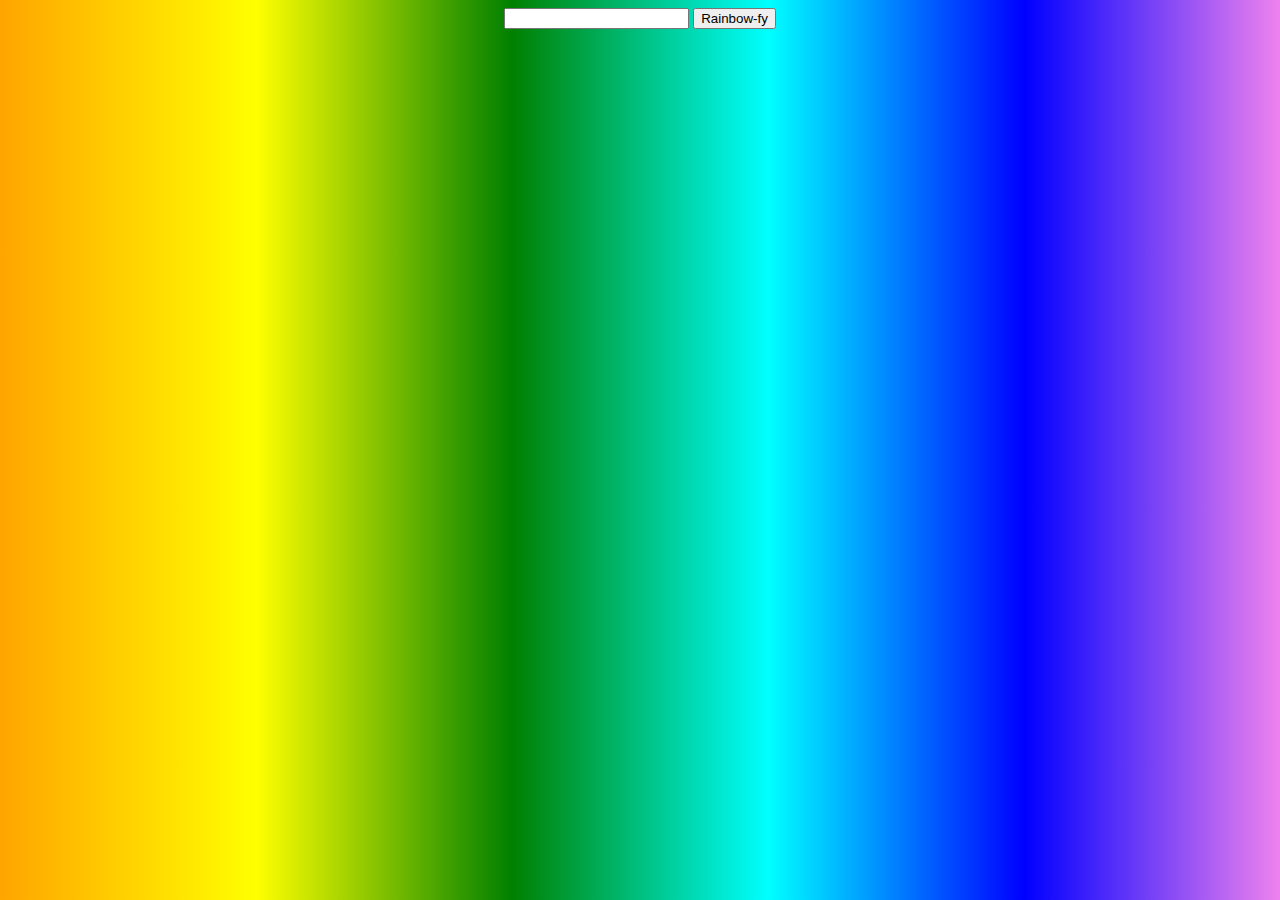
==== rainbow/index.html @ 2c560cdd "base file" ====
<html>

<head>

<style>
body {
    height: 200px;
    background: red; /* For browsers that do not support gradients */
    background: -webkit-linear-gradient(left, orange , yellow, green, cyan, blue, violet); /* For Safari 5.1 to 6.0 */
    background: -o-linear-gradient(right, orange, yellow, green, cyan, blue, violet); /* For Opera 11.1 to 12.0 */
    background: -moz-linear-gradient(right, orange, yellow, green, cyan, blue, violet); /* For Firefox 3.6 to 15 */
    background: linear-gradient(to right, orange , yellow, green, cyan, blue, violet); /* Standard syntax (must be last) */

    text-align: center;
}

</style>

</head>

<body>

<input type="text" id="input">
<button onclick="convertText()">Rainbow-fy</button>

</body>

<script>

const colours = ["enemy","team","system","notification","warning"]

function convertText() {
	const user_input = document.getElementById("input");
	const text = user_input.value;

	let new_string = "";
	for (let i = 0; i < text.length; i++) {
		const colour = colours[i % colours.length];

		new_string += "<" + colour + ">";
		new_string += text[i];
		new_string += "</>";
	}

	user_input.value = new_string;
}

</script>

</html>
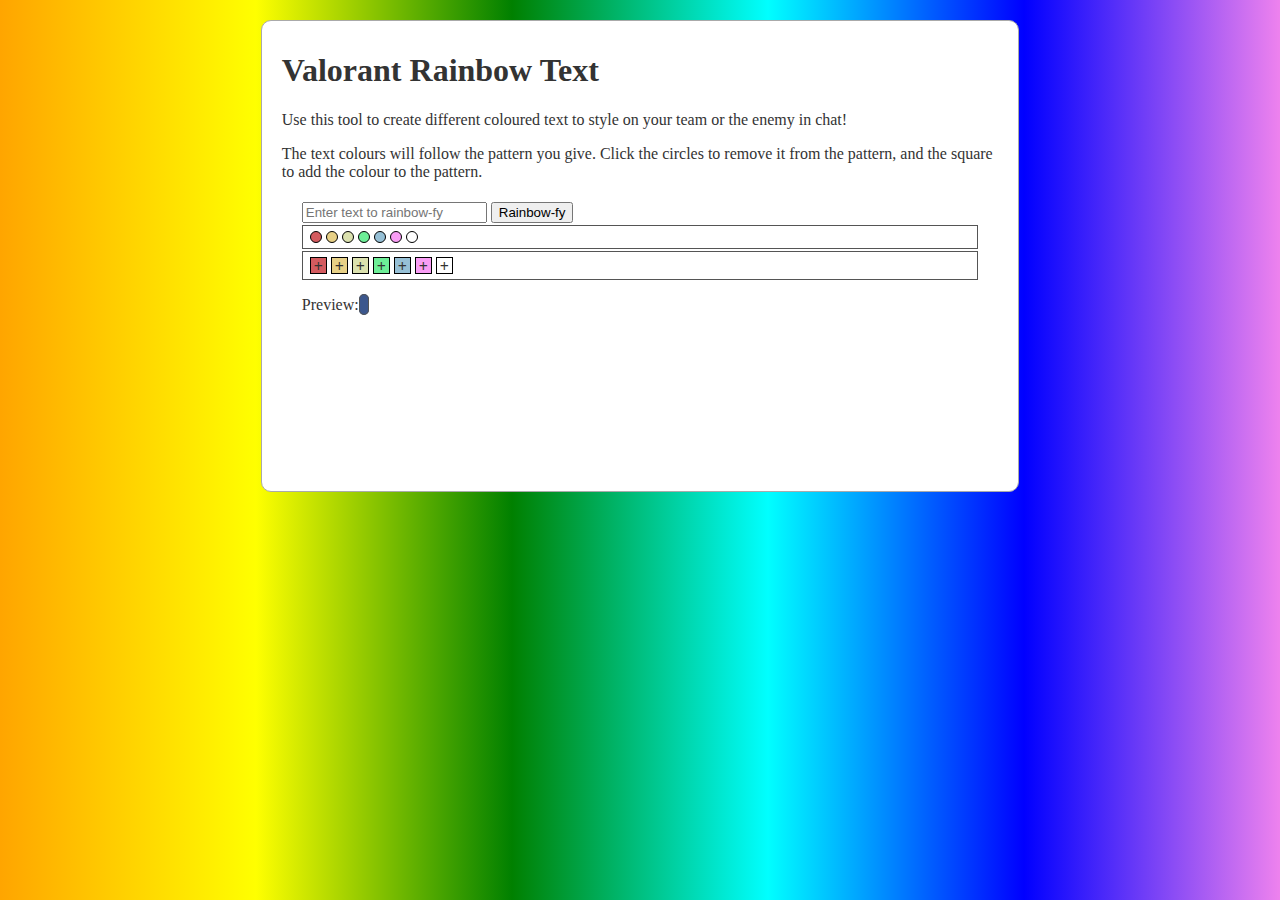
==== commit da1e042b: "Added 2 more colours" ====
--- a/rainbow/index.html
+++ b/rainbow/index.html
@@ -11,40 +11,219 @@
     background: -moz-linear-gradient(right, orange, yellow, green, cyan, blue, violet); /* For Firefox 3.6 to 15 */
     background: linear-gradient(to right, orange , yellow, green, cyan, blue, violet); /* Standard syntax (must be last) */
 
-    text-align: center;
+    color: #333;
+}
+
+#box {
+	margin: 20px 20%;
+	padding: 10px 20px;
+
+	background-color: #FFF;
+	border: 1px solid #AAA;
+	border-radius: 10px;
+
+	height: 50vh;
+}
+
+.paragraph {
+	padding:  5px 20px;
+}
+
+#pattern-holder, #pattern-adder {
+	width: auto;
+	margin: 2px 0;
+	background-colour: #EEE;
+	border: 1px solid #555;
+
+	min-height: 12px;
+	padding: 5px;
+}
+
+.col-circle {
+	width: 10px;
+	height: 10px;
+	border-radius: 10px;
+	border: 1px solid #000;
+
+	margin: 0 2px;
+
+	display: inline-block;
+	cursor: pointer;
+}
+
+#preview {
+	border: 1px solid #555;
+	background-color: #3C578D;
+	border-radius: 5px;
+
+	padding: 1px 4px;
+	width: 200px;
+	height: 40px;
+
+	text-shadow: -1px 0 #333;
+
+	font-size: 12pt;
+	font-weight: bold;
+	letter-spacing: 1px;
+}
+
+.col-square {
+	width: 15px;
+	height: 15px;
+	border: 1px solid #000;
+
+	margin: 0 2px;
+
+	display: inline-block;
+	cursor: pointer;
+
+	text-align: center;
+	color: #333;
+	font-weight: bold;
 }
 
 </style>
 
 </head>
-
 <body>
 
-<input type="text" id="input">
-<button onclick="convertText()">Rainbow-fy</button>
+<div id="box">
+	<h1>Valorant Rainbow Text</h1>
+	<p>Use this tool to create different coloured text to style on your team or the enemy in chat!</p>
+	<p>The text colours will follow the pattern you give. Click the circles to remove it from the pattern, and the square to add the colour to the pattern.</p>
+
+	<div class="paragraph">
+		<input onkeyup="convertTextHTML();" type="text" id="input" placeholder="Enter text to rainbow-fy">
+		<button onclick="convertTextValorant();">Rainbow-fy</button>
+		<br>
+
+		<div id="pattern-holder"></div>
+		<div id="pattern-adder"></div>
+		
+		<p>
+			Preview:
+			<span id="preview"></span>
+		</p>
+		
+	</div>
+</div>
 
 </body>
 
 <script>
 
-const colours = ["enemy","team","system","notification","warning"]
-
-function convertText() {
+const colours = {
+				"#D45B5F" : "enemy",
+				"#E7D086" : "system",
+				"#DBE1AE" : "self",
+				"#6DEE97" : "notification",
+				"#96C0D6" : "team",
+				"#F99DF5" : "warning",
+				"#FFF" : ""
+};
+
+let pattern = [];
+
+function convertTextValorant() {
 	const user_input = document.getElementById("input");
 	const text = user_input.value;
 
 	let new_string = "";
+	let j = 0;
 	for (let i = 0; i < text.length; i++) {
-		const colour = colours[i % colours.length];
-
-		new_string += "<" + colour + ">";
-		new_string += text[i];
-		new_string += "</>";
+		const letter = text[i];
+		if (letter != " ") {
+			const colour = colours[pattern[j % pattern.length]];
+
+			if (colour == "") {
+				new_string += letter;
+			} else {
+				new_string += "<" + colour + ">";
+				new_string += letter;
+				new_string += "</>";
+			}
+
+			j++;
+		} else {
+			new_string += " ";
+		}
 	}
 
 	user_input.value = new_string;
+
+	user_input.select();
+
+	document.execCommand("copy");
+
+	alert("Copied to clipboard");
+
+	user_input.value = "";
+}
+
+function convertTextHTML() {
+	const user_input = document.getElementById("input");
+	const text = user_input.value;
+
+	let new_string = "";
+	let j = 0;
+	for (let i = 0; i < text.length; i++) {
+		const letter = text[i];
+		if (letter != " ") {
+			const colour = pattern[j % pattern.length];
+
+			new_string += "<span style='color: " + colour + ";'>";
+			new_string += letter;
+			new_string += "</span>";
+
+			j++;
+		} else {
+			new_string += " ";
+		}
+		
+	}
+
+
+	const preview = document.getElementById("preview");
+	preview.innerHTML = new_string;
+
+}
+
+function removeColour(dom) {
+	const i = Array.from(document.getElementById("pattern-holder").children).indexOf(dom);
+
+	dom.remove();
+	pattern.splice(i, 1);
+
+	convertTextHTML();
+}
+
+function addColour(colour) {
+	const div = document.createElement("div");
+	div.className = "col-circle";
+	div.style.backgroundColor = colour;
+	div.onclick = function() { removeColour(this); }
+
+	const holder = document.getElementById("pattern-holder");
+	holder.appendChild(div);
+
+	pattern.push(colour);
+
+	convertTextHTML();
+}
+
+const keys = Object.keys(colours);
+const adder = document.getElementById("pattern-adder");
+
+for (let i = 0; i < keys.length; i++) {
+	const div = document.createElement("div");
+	div.className = "col-square";
+	div.style.backgroundColor = keys[i];
+	div.onclick = function() { addColour(keys[i]); }
+	div.innerHTML = "+";
+	adder.appendChild(div);
+
+	addColour(keys[i]);
 }
 
 </script>
-
-</html>
+</html>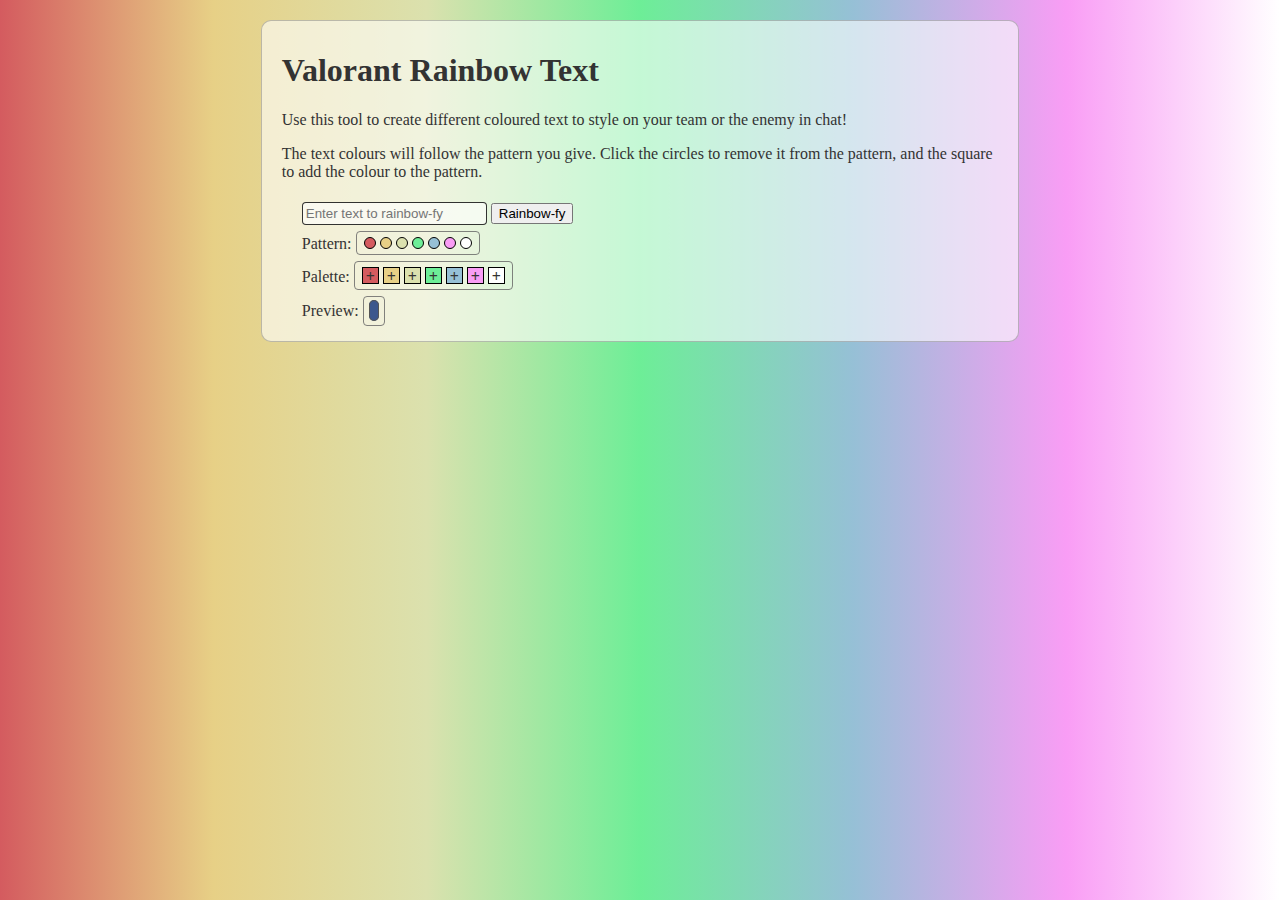
==== commit a788e79e: "UX Improved" ====
--- a/rainbow/index.html
+++ b/rainbow/index.html
@@ -1,15 +1,17 @@
 <html>
 
 <head>
+
+<title>Valorant Rainbow Text</title>
 
 <style>
 body {
     height: 200px;
-    background: red; /* For browsers that do not support gradients */
-    background: -webkit-linear-gradient(left, orange , yellow, green, cyan, blue, violet); /* For Safari 5.1 to 6.0 */
-    background: -o-linear-gradient(right, orange, yellow, green, cyan, blue, violet); /* For Opera 11.1 to 12.0 */
-    background: -moz-linear-gradient(right, orange, yellow, green, cyan, blue, violet); /* For Firefox 3.6 to 15 */
-    background: linear-gradient(to right, orange , yellow, green, cyan, blue, violet); /* Standard syntax (must be last) */
+    background: #D45B5F; /* For browsers that do not support gradients */
+    background: -webkit-linear-gradient(left, #D45B5F, #E7D086 , #DBE1AE, #6DEE97, #96C0D6, #F99DF5, #FFF); /* For Safari 5.1 to 6.0 */
+    background: -o-linear-gradient(right, #D45B5F, #E7D086, #DBE1AE, #6DEE97, #96C0D6, #F99DF5, #FFF); /* For Opera 11.1 to 12.0 */
+    background: -moz-linear-gradient(right, #D45B5F, #E7D086, #DBE1AE, #6DEE97, #96C0D6, #F99DF5, #FFF); /* For Firefox 3.6 to 15 */
+    background: linear-gradient(to right, #D45B5F, #E7D086 , #DBE1AE, #6DEE97, #96C0D6, #F99DF5, #FFF); /* Standard syntax (must be last) */
 
     color: #333;
 }
@@ -18,22 +20,24 @@
 	margin: 20px 20%;
 	padding: 10px 20px;
 
-	background-color: #FFF;
-	border: 1px solid #AAA;
+	background-color: rgba(255,255,255,0.6);
+	border: 1px solid rgba(100,100,100,0.4);
 	border-radius: 10px;
 
-	height: 50vh;
+	height: auto;
 }
 
 .paragraph {
 	padding:  5px 20px;
 }
 
-#pattern-holder, #pattern-adder {
+.circle-box {
+	display: inline-block;
 	width: auto;
-	margin: 2px 0;
+	margin: 6px 0 0 0;
 	background-colour: #EEE;
-	border: 1px solid #555;
+	border: 1px solid rgba(100,100,100,0.8);
+	border-radius: 4px;
 
 	min-height: 12px;
 	padding: 5px;
@@ -82,6 +86,14 @@
 	font-weight: bold;
 }
 
+input {
+	padding: 3px;
+
+	background-color: rgba(255,255,255,0.6);
+	border: 1px solid rgba(0,0,0,0.8);
+	border-radius: 4px;
+}
+
 </style>
 
 </head>
@@ -97,13 +109,16 @@
 		<button onclick="convertTextValorant();">Rainbow-fy</button>
 		<br>
 
-		<div id="pattern-holder"></div>
-		<div id="pattern-adder"></div>
-		
-		<p>
-			Preview:
+		<span>Pattern:</span>
+		<div class="circle-box" id="pattern-holder"></div>
+		<br>
+		<span>Palette:</span>
+		<div class="circle-box"  id="pattern-adder"></div>
+		<br>
+		<span>Preview:</span>
+		<div class="circle-box">
 			<span id="preview"></span>
-		</p>
+		</div>
 		
 	</div>
 </div>
@@ -112,6 +127,9 @@
 
 <script>
 
+// List of colour options
+// 	Key is colour to display on site
+//  Value is tag used in game
 const colours = {
 				"#D45B5F" : "enemy",
 				"#E7D086" : "system",
@@ -122,61 +140,96 @@
 				"#FFF" : ""
 };
 
+// Array to store current pattern
+// values are keys from colours object
 let pattern = [];
 
+/*
+* Converts the text from the input box
+* into a string with tags that match the
+* pattern. It is then copied to the 
+* clipboard to be pasted into valorant.
+*
+* Called after pressing a button.
+*/
 function convertTextValorant() {
 	const user_input = document.getElementById("input");
-	const text = user_input.value;
-
-	let new_string = "";
-	let j = 0;
+	const text = user_input.value; // User input string
+
+	let new_string = ""; // String to be constructed on
+	let j = 0; // Pattern iterator, increments on non-space characters
+
+	// Iterate input and add a tag to each letter
 	for (let i = 0; i < text.length; i++) {
 		const letter = text[i];
+		
 		if (letter != " ") {
 			const colour = colours[pattern[j % pattern.length]];
 
-			if (colour == "") {
+			if (colour === "" || colour === undefined) {
+				// Case for the colour white or if no pattern selected
 				new_string += letter;
 			} else {
+				// Any other colour
+
+				// prefix + letter + suffix
 				new_string += "<" + colour + ">";
 				new_string += letter;
 				new_string += "</>";
 			}
 
-			j++;
+			j++; // Increment pattern iterator
 		} else {
+			// Space character doesn't need colouring
 			new_string += " ";
 		}
 	}
 
-	user_input.value = new_string;
-
-	user_input.select();
-
-	document.execCommand("copy");
-
-	alert("Copied to clipboard");
-
-	user_input.value = "";
-}
-
+	user_input.value = new_string; // Replace input with new string
+
+	user_input.select(); // Select input
+	document.execCommand("copy"); // Copy input (new string) to clipboard
+	alert("Copied to clipboard"); // Alert user
+
+	user_input.value = ""; // Clear input
+}
+
+/*
+* Converts text into string with
+* stylized spans that change the
+* colour of each letter to that of
+* the pattern. Updates the preview
+* with new string.
+* 
+* Called each time a key is pressed.
+*/
 function convertTextHTML() {
 	const user_input = document.getElementById("input");
-	const text = user_input.value;
-
-	let new_string = "";
-	let j = 0;
+	const text = user_input.value; // User input string
+
+	let new_string = ""; // String to be constructed on
+	let j = 0; // Pattern iterator, increments on non-space characters
+
+	// Iterate input and add a tag to each letter
 	for (let i = 0; i < text.length; i++) {
 		const letter = text[i];
+		
 		if (letter != " ") {
-			const colour = pattern[j % pattern.length];
-
+			let colour = pattern[j % pattern.length];
+
+			if (colour === undefined) {
+				// Case for no pattern selected
+				colour = "#FFF";
+			}
+
+			// prefix + letter + suffix
 			new_string += "<span style='color: " + colour + ";'>";
 			new_string += letter;
 			new_string += "</span>";
 
-			j++;
+			j++; // Increment pattern iterator
 		} else {
+			// Space character doesn't need colouring
 			new_string += " ";
 		}
 		
@@ -184,19 +237,24 @@
 
 
 	const preview = document.getElementById("preview");
-	preview.innerHTML = new_string;
-
-}
-
+	preview.innerHTML = new_string; // Update preview with new string
+}
+
+/*
+* Removes circle from DOM and removes colour from pattern
+*/
 function removeColour(dom) {
 	const i = Array.from(document.getElementById("pattern-holder").children).indexOf(dom);
 
-	dom.remove();
-	pattern.splice(i, 1);
-
-	convertTextHTML();
-}
-
+	dom.remove(); // Remove circle
+	pattern.splice(i, 1); // Remove pattern from array
+
+	convertTextHTML(); // Update preview
+}
+
+/*
+* Adds circle to DOM and adds colour to pattern
+*/
 function addColour(colour) {
 	const div = document.createElement("div");
 	div.className = "col-circle";
@@ -204,25 +262,28 @@
 	div.onclick = function() { removeColour(this); }
 
 	const holder = document.getElementById("pattern-holder");
-	holder.appendChild(div);
-
-	pattern.push(colour);
-
-	convertTextHTML();
-}
-
-const keys = Object.keys(colours);
-const adder = document.getElementById("pattern-adder");
+	holder.appendChild(div); // Add circle to DOM
+
+	pattern.push(colour); // Add colour to pattern array
+
+	convertTextHTML(); // Update preview
+}
+
+// Sets up the page for button presses
+const keys = Object.keys(colours); // List of HEX Colours
+const adder = document.getElementById("pattern-adder"); // Where to add squares
 
 for (let i = 0; i < keys.length; i++) {
 	const div = document.createElement("div");
 	div.className = "col-square";
 	div.style.backgroundColor = keys[i];
+	div.innerHTML = "+";
+
+	// Clicking a square will add that colour to the pattern
 	div.onclick = function() { addColour(keys[i]); }
-	div.innerHTML = "+";
+
 	adder.appendChild(div);
-
-	addColour(keys[i]);
+	addColour(keys[i]); // Add colour to default pattern
 }
 
 </script>
